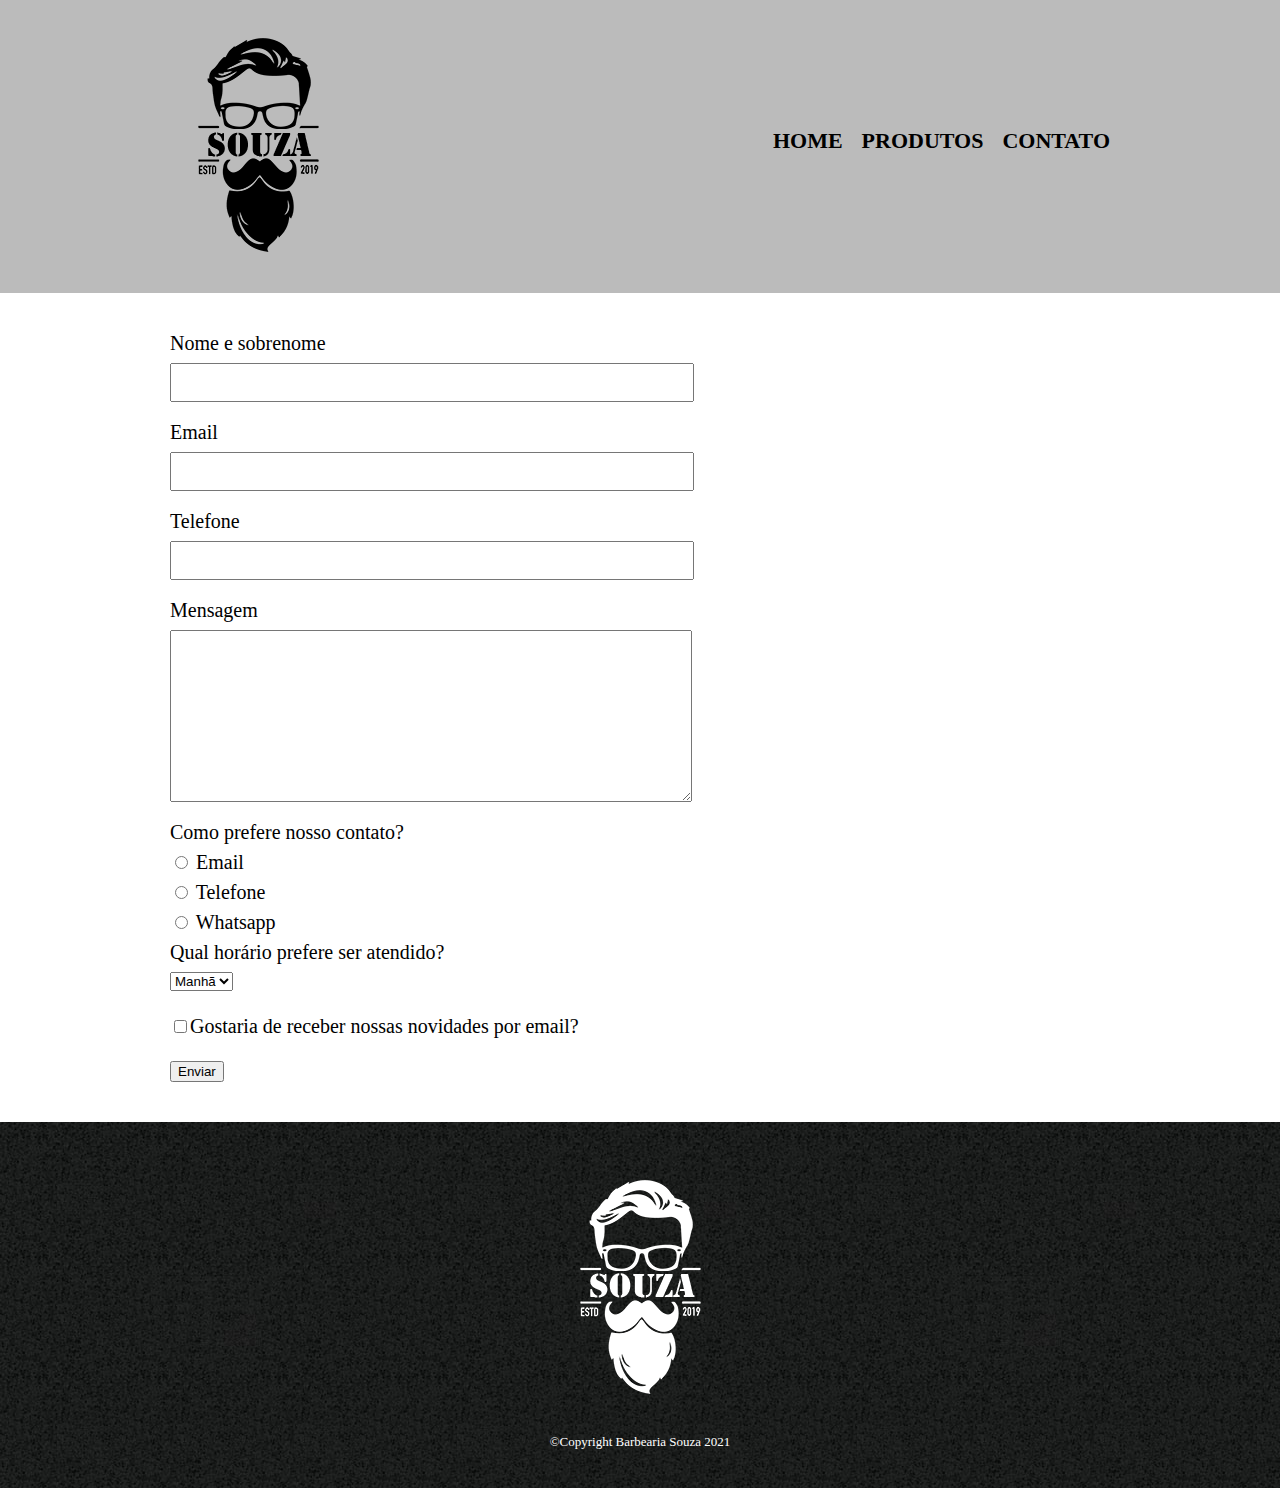
==== HTML-CSS/First web page/contato.html @ b46cc1a5 "Adding form" ====
<!DOCTYPE html>
<html lang="pt-br">
<head>
   <meta charset="UTF-8">
   <title>Contato - Barbearia Souza</title>

      <link rel="stylesheet" href="reset.css">
      <link rel="stylesheet" href="style.css">
      
</head>
<body>
   <header>
      <div class="caixa-header">
         <h1><img src="img/logo.png" alt=""></h1>
         <nav>
            <ul>
               <li><a href="index.html">Home</a></li>
               <li><a href="produtos.html">Produtos</a></li>
               <li><a href="contato.html">Contato</a></li>
            </ul>
         </nav>
      </div>
   </header>

   <main>
      <form action="">
         <label for="nomeSobrenome">Nome e sobrenome</label>
         <input type="text" id="nomeSobrenome" class="input-padrao">

         <label for="email">Email</label>
         <input type="text" id="email" class="input-padrao">

         <label for="telefone">Telefone</label>
         <input type="text" id="telefone" class="input-padrao">

         <label for="mensagem">Mensagem</label>
         <textarea name="" id="mensagem" cols="70" rows="10" class="input-padrao"></textarea>

         
         <div>
            <p>Como prefere nosso contato?</p>
            <label for="radio-email">
               <input type="radio" name="contato" value="email" id="radio-email">
               Email
            </label>
            
            <label for="radio-telefone">
               <input type="radio" name="contato"value="telefone" id="radio-telefone">
               Telefone
            </label>

            <label for="radio-whatsapp">
               <input type="radio"name="contato" value="whatsapp" id="radio-whatsapp">
               Whatsapp
            </label>
         </div>

         <div>
            <p>Qual horário prefere ser atendido?</p>
            <select name="" id="">
               <option value="">Manhã</option>
               <option value="">Tarde</option>
               <option value="">Noite</option>
            </select>
         </div>

         <label class="checkbox"><input type="checkbox">Gostaria de receber nossas novidades por email?</label>
         <input type="submit" value="Enviar">
      </form>
   </main>

   <footer>
      <img src="./img/logo-branco.png" alt="">
      <p class="copyright">&copyCopyright Barbearia Souza 2021</p>
   </footer>
</body>
</body>
</html>
---- HTML-CSS/First web page/style.css ----
header {
  background: #bbbbbb;
  padding: 20px 0;
}

.caixa-header {
  position: relative;
  width: 940px;
  margin: 0 auto;
}

nav {
  position: absolute;
  /* absoluto em relação a caixa, pois "levantamos" ela usando o position */
  top: 110px;
  right: 0;
}
nav li {
  display: inline;
  margin: 0 0 0 15px;
}

nav a {
  text-transform: uppercase;
  color: black;
  font-weight: bold;
  font-size: 22px;
  text-decoration: none;
}

nav a:hover {
  color: #c78c19;
}
.produtos {
  width: 940px;
  margin: 0 auto;
  padding: 50px 0;
}

.produtos li {
  display: inline-block;
  text-align: center;
  width: 30%;
  vertical-align: top;
  margin: 0 1.5%;
  padding: 30px 20px;
  box-sizing: border-box;
  border: 2px solid #000;
  border-radius: 10px;
}

.produtos li:hover {
  border: 3px solid #c78c19;
}

.produtos li:hover h2 {
  font-size: 34px;
}

.produtos h2 {
  font-size: 30px;
  font-weight: bold;
}

.produtoDescricao {
  font-size: 18px;
}

.produtoPreco {
  font-size: 22px;
  font-weight: bold;
  margin: 10px 0 0;
}

footer {
  text-align: center;
  background: url("./img/bg.jpg");
  padding: 40px 0;
}

.copyright {
  color: white;
  font-size: 13px;
  margin-top: 20px;
}

main {
  width: 940px;
  margin: 0 auto;
}

form {
  margin: 40px 0;
}

form label,
form p {
  display: block;
  font-size: 20px;
  margin-bottom: 10px;
}

.input-padrao {
  display: block;
  margin-bottom: 20px;
  padding: 10px 25px;
  width: 50%;
}

.checkbox {
  margin: 25px 0;
}
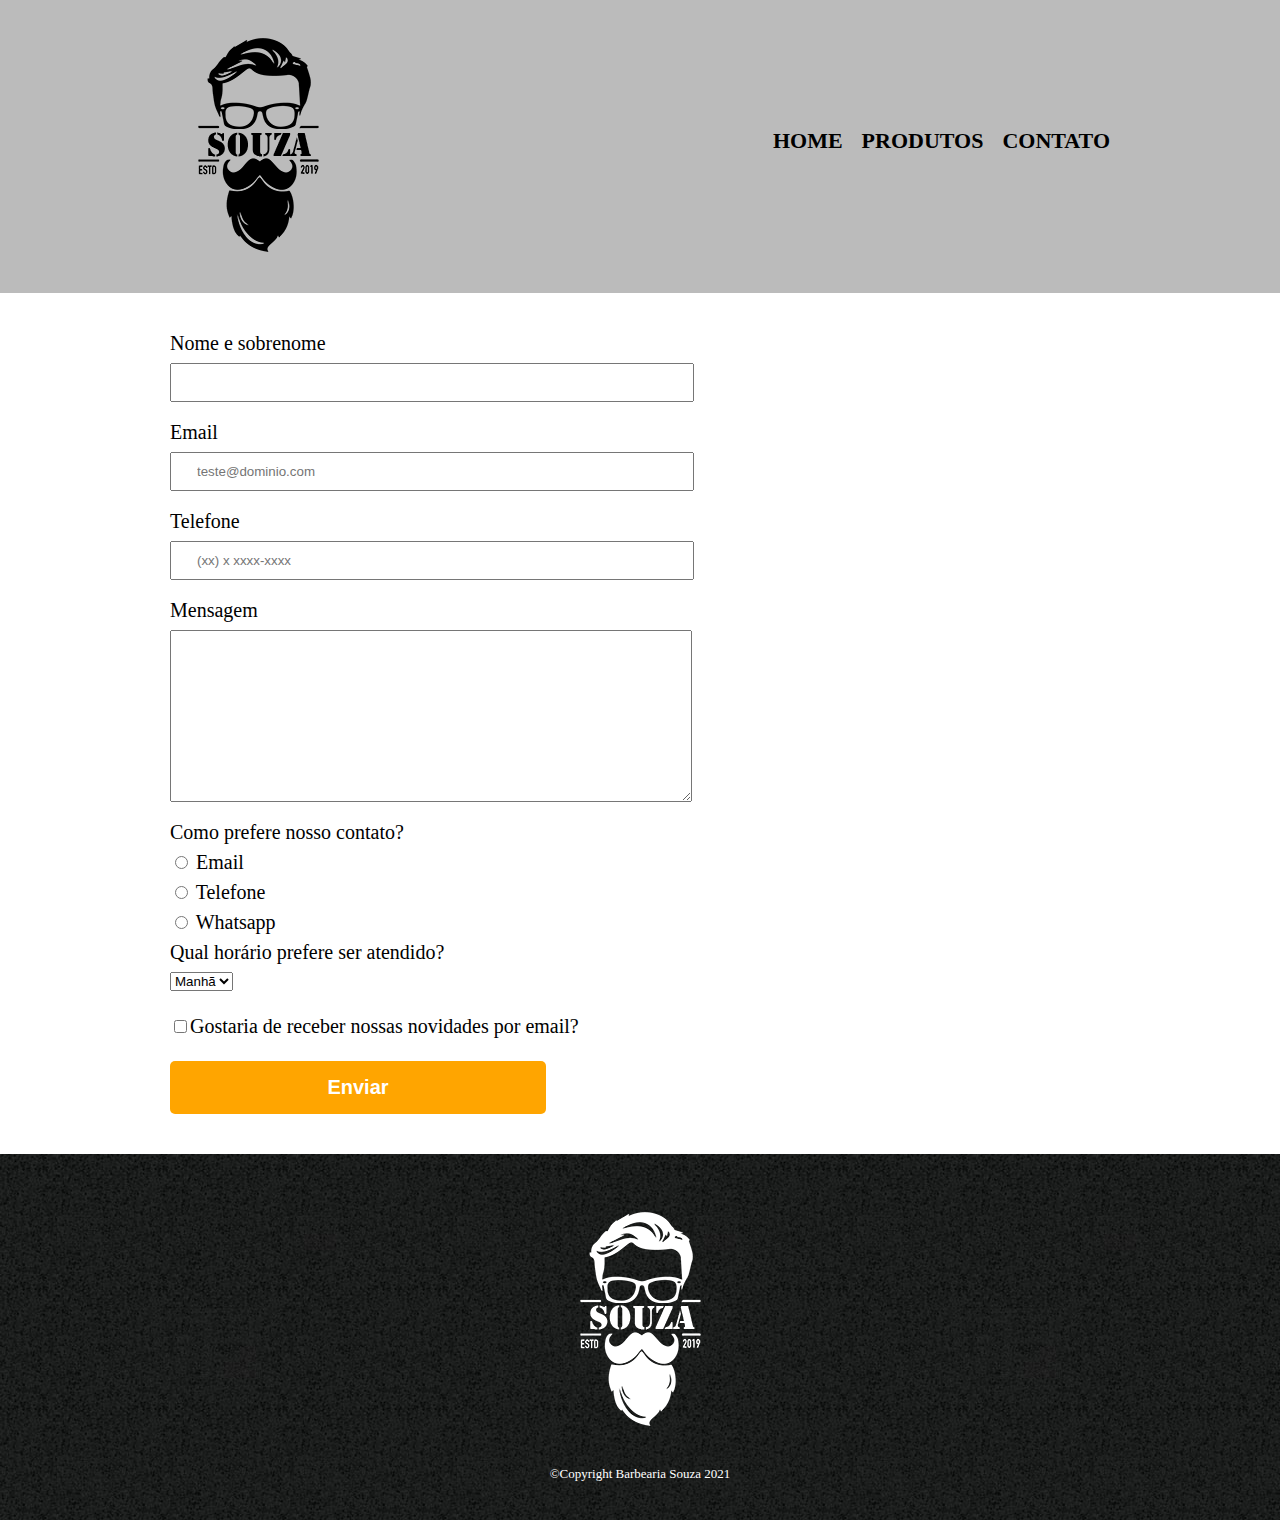
==== commit 08012cc0: "Adding animations" ====
--- a/HTML-CSS/First web page/contato.html
+++ b/HTML-CSS/First web page/contato.html
@@ -11,7 +11,7 @@
 <body>
    <header>
       <div class="caixa-header">
-         <h1><img src="img/logo.png" alt=""></h1>
+         <h1><img src="img/logo.png" alt="Logo da barbearia souza"></h1>
          <nav>
             <ul>
                <li><a href="index.html">Home</a></li>
@@ -25,20 +25,20 @@
    <main>
       <form action="">
          <label for="nomeSobrenome">Nome e sobrenome</label>
-         <input type="text" id="nomeSobrenome" class="input-padrao">
+         <input type="text" id="nomeSobrenome" class="input-padrao" required>
 
          <label for="email">Email</label>
-         <input type="text" id="email" class="input-padrao">
+         <input type="email" id="email" class="input-padrao" required placeholder="teste@dominio.com">
 
          <label for="telefone">Telefone</label>
-         <input type="text" id="telefone" class="input-padrao">
+         <input type="tel" id="telefone" class="input-padrao" required placeholder="(xx) x xxxx-xxxx">
 
          <label for="mensagem">Mensagem</label>
-         <textarea name="" id="mensagem" cols="70" rows="10" class="input-padrao"></textarea>
+         <textarea name="" id="mensagem" cols="70" rows="10" class="input-padrao" required></textarea>
 
          
-         <div>
-            <p>Como prefere nosso contato?</p>
+         <fieldset>
+            <legend>Como prefere nosso contato?</legend>
             <label for="radio-email">
                <input type="radio" name="contato" value="email" id="radio-email">
                Email
@@ -53,24 +53,24 @@
                <input type="radio"name="contato" value="whatsapp" id="radio-whatsapp">
                Whatsapp
             </label>
-         </div>
+         </fieldset>
 
-         <div>
-            <p>Qual horário prefere ser atendido?</p>
+         <fieldset>
+            <legend>Qual horário prefere ser atendido?</legend>
             <select name="" id="">
                <option value="">Manhã</option>
                <option value="">Tarde</option>
                <option value="">Noite</option>
             </select>
-         </div>
+         </fieldset>
 
          <label class="checkbox"><input type="checkbox">Gostaria de receber nossas novidades por email?</label>
-         <input type="submit" value="Enviar">
+         <input type="submit" value="Enviar" class="enviar">
       </form>
    </main>
 
    <footer>
-      <img src="./img/logo-branco.png" alt="">
+      <img src="./img/logo-branco.png" alt="Logo da barbearia Souza">
       <p class="copyright">&copyCopyright Barbearia Souza 2021</p>
    </footer>
 </body>
--- a/HTML-CSS/First web page/style.css
+++ b/HTML-CSS/First web page/style.css
@@ -94,7 +94,7 @@
 }
 
 form label,
-form p {
+form legend {
   display: block;
   font-size: 20px;
   margin-bottom: 10px;
@@ -110,3 +110,21 @@
 .checkbox {
   margin: 25px 0;
 }
+
+.enviar {
+  width: 40%;
+  padding: 15px 0;
+  background: orange;
+  color: white;
+  font-weight: bold;
+  font-size: 20px;
+  border: none;
+  border-radius: 5px;
+  transition: 1s all;
+  cursor: pointer;
+}
+
+.enviar:hover {
+  background: darkorange;
+  transform: scale(1.2);
+}
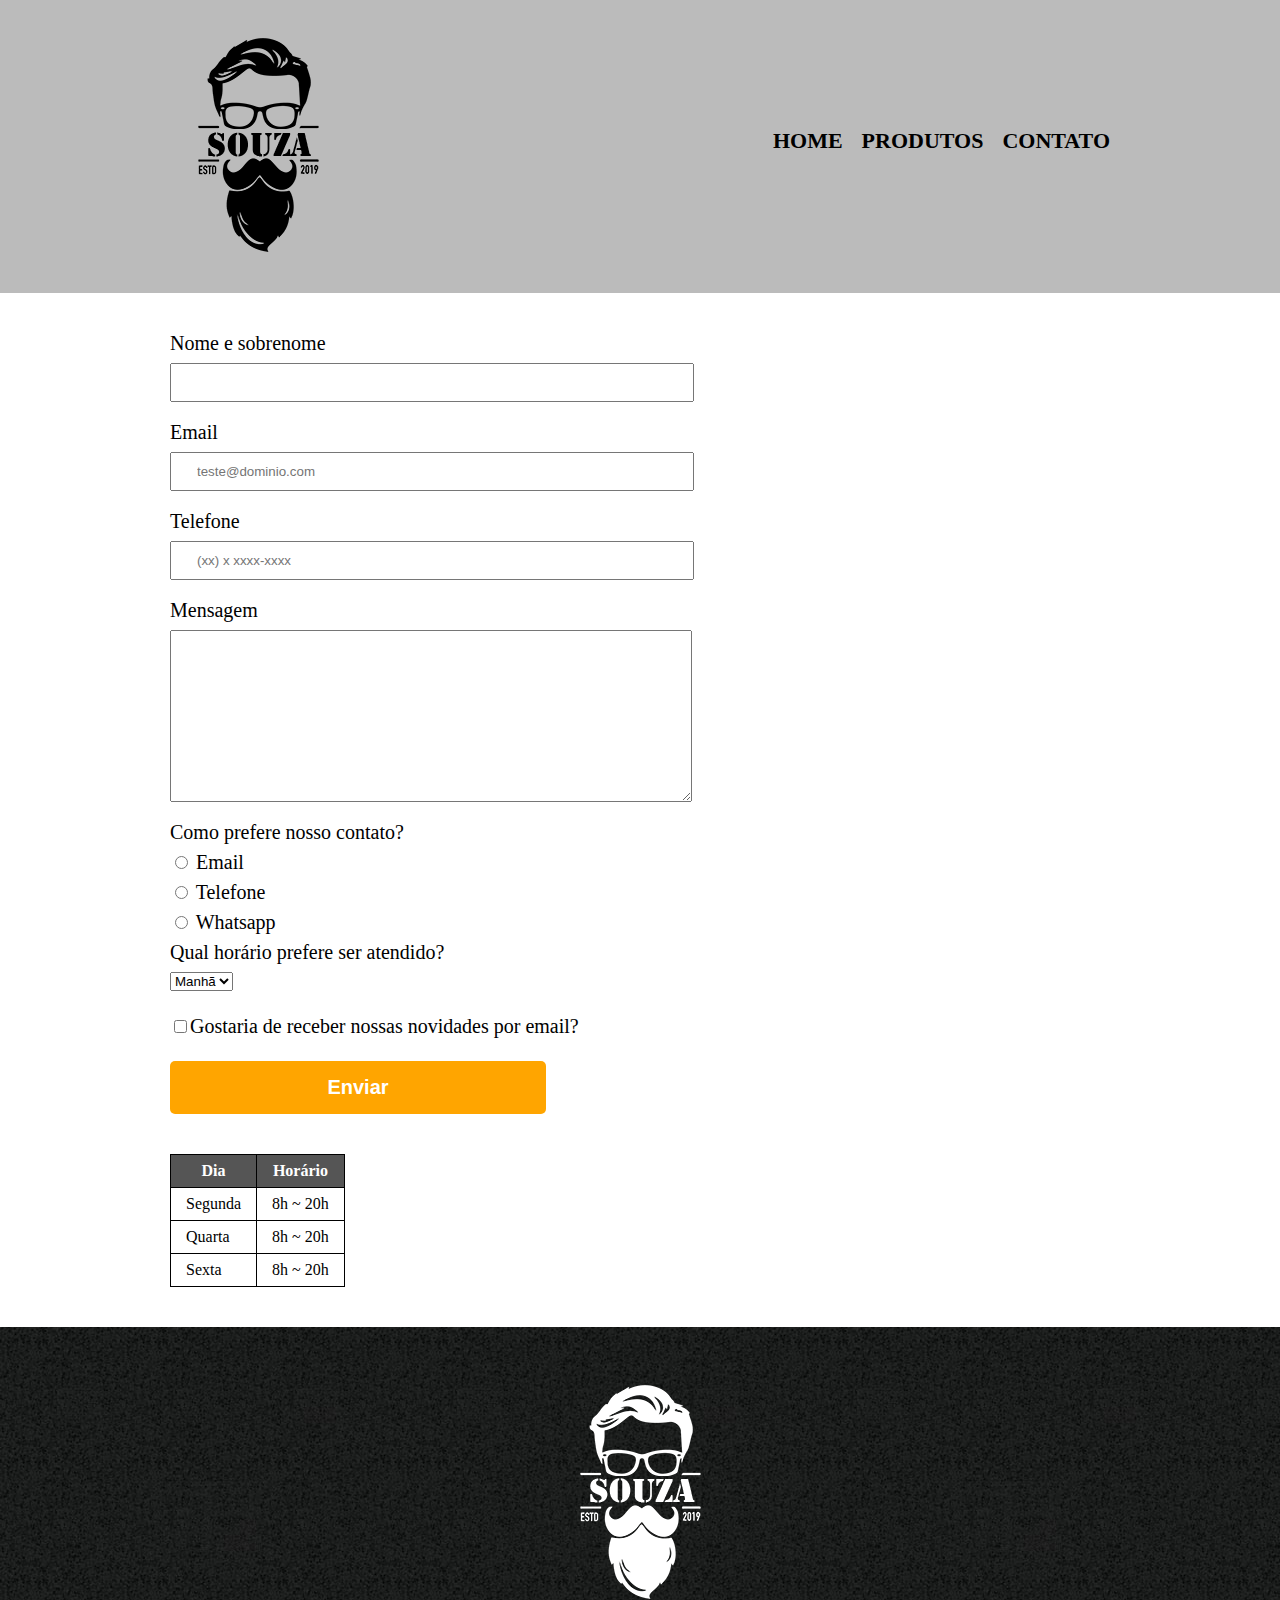
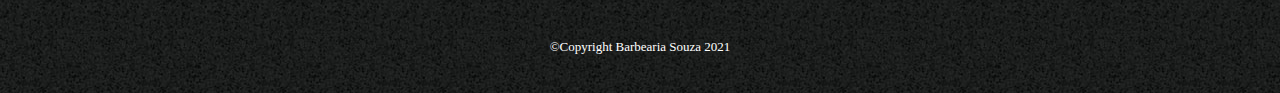
==== commit 624b70a2: "Adding table" ====
--- a/HTML-CSS/First web page/contato.html
+++ b/HTML-CSS/First web page/contato.html
@@ -67,6 +67,30 @@
          <label class="checkbox"><input type="checkbox">Gostaria de receber nossas novidades por email?</label>
          <input type="submit" value="Enviar" class="enviar">
       </form>
+
+      <table>
+         <thead>
+            <tr>
+               <th>Dia</th>
+               <th>Horário</th>
+            </tr>
+         </thead>
+         
+         <tbody>
+            <tr>
+               <td>Segunda</td>
+               <td>8h ~ 20h</td>
+            </tr>
+            <tr>
+               <td>Quarta</td>
+               <td>8h ~ 20h</td>
+            </tr>
+            <tr>
+               <td>Sexta</td>
+               <td>8h ~ 20h</td>
+            </tr>
+         </tbody>
+      </table>
    </main>
 
    <footer>
@@ -74,5 +98,4 @@
       <p class="copyright">&copyCopyright Barbearia Souza 2021</p>
    </footer>
 </body>
-</body>
 </html>--- a/HTML-CSS/First web page/style.css
+++ b/HTML-CSS/First web page/style.css
@@ -128,3 +128,19 @@
   background: darkorange;
   transform: scale(1.2);
 }
+
+table {
+  margin: 20px 0 40px;
+}
+
+table thead {
+  background: #555555;
+  color: white;
+  font-weight: bold;
+}
+
+td,
+th {
+  border: 1px solid black;
+  padding: 8px 15px;
+}
